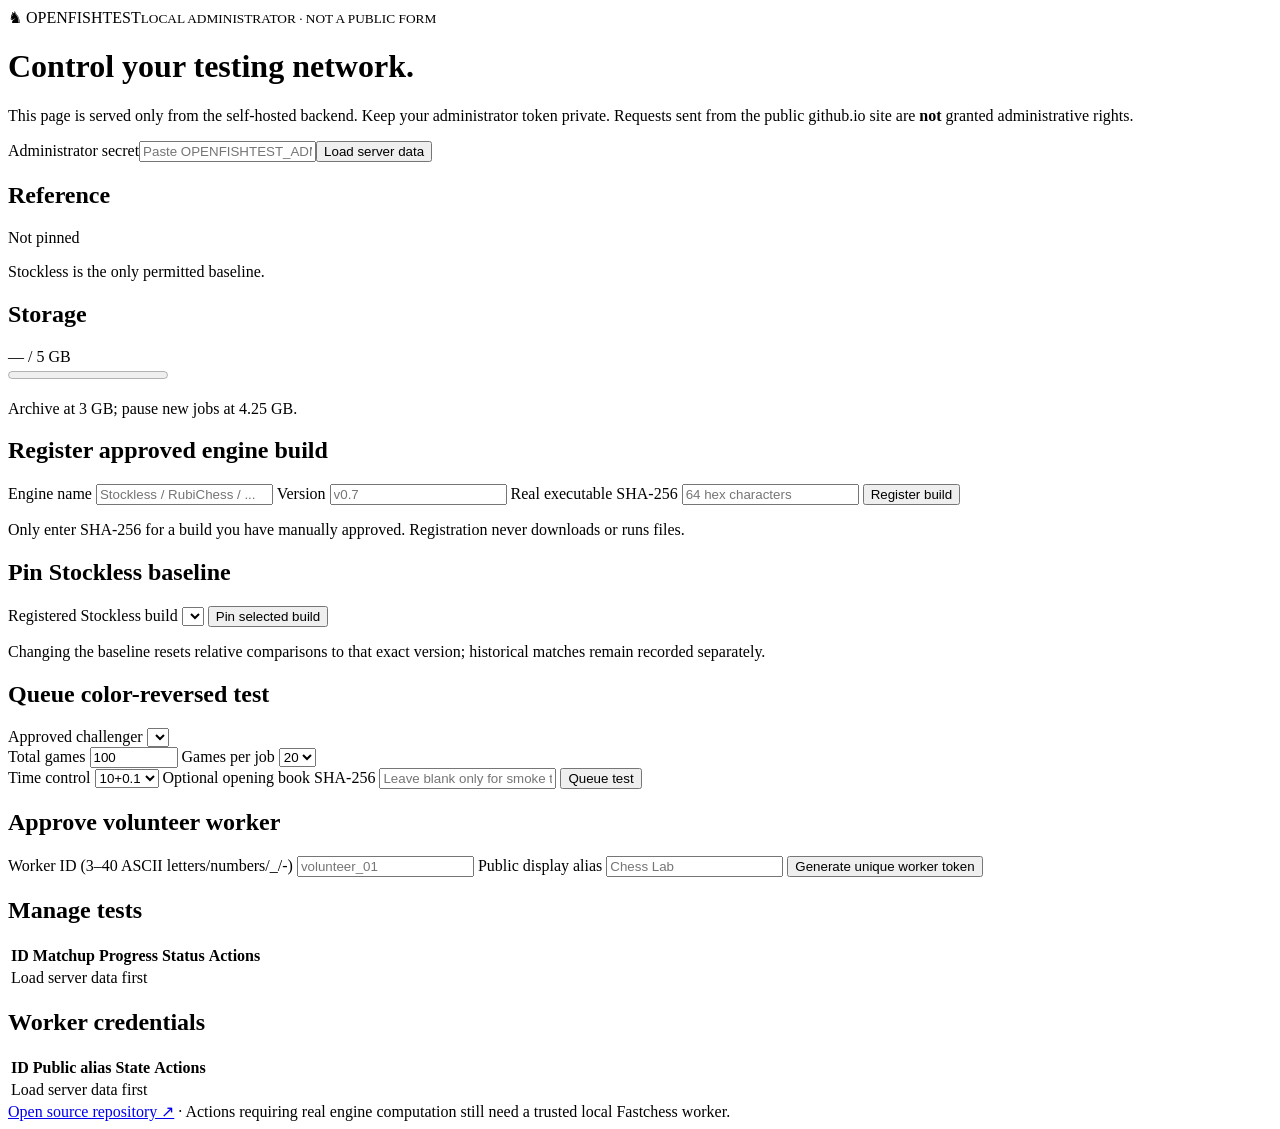
==== admin_ui/index.html @ 1e0cf1fa "feat(admin): add local no-command UCI and worker management interface" ====
<!doctype html>
<html lang="en"><head>
<meta charset="utf-8"><meta name="viewport" content="width=device-width, initial-scale=1">
<meta name="robots" content="noindex,nofollow">
<title>OpenFishtest — Local Administrator</title>
<link rel="stylesheet" href="/admin-ui/style.css">
</head><body>
<main class="container">
<header><span class="brand">♞ OPEN<span>FISH</span>TEST</span><small>LOCAL ADMINISTRATOR · NOT A PUBLIC FORM</small></header>
<h1>Control your testing network.</h1>
<p class="muted">This page is served only from the self-hosted backend. Keep your administrator token private. Requests sent from the public github.io site are <strong>not</strong> granted administrative rights.</p>
<section class="auth"><label for="admin-secret">Administrator secret</label><input type="password" id="admin-secret" autocomplete="off" placeholder="Paste OPENFISHTEST_ADMIN_TOKEN" spellcheck="false"><button id="load" type="button">Load server data</button></section>
<div id="notice" role="status" aria-live="polite"></div>
<div class="grid stats">
<section class="panel"><h2>Reference</h2><div id="ref-version">Not pinned</div><p class="muted">Stockless is the only permitted baseline.</p></section>
<section class="panel"><h2>Storage</h2><div id="storage">— / 5 GB</div><progress id="used" value="0" max="5000000000"></progress><p class="muted">Archive at 3 GB; pause new jobs at 4.25 GB.</p></section>
</div>
<div class="grid">
<section class="panel"><h2>Register approved engine build</h2>
<form id="engine-form">
<label>Engine name <input name="name" maxlength="80" required placeholder="Stockless / RubiChess / ..."></label>
<label>Version <input name="version" maxlength="80" required placeholder="v0.7"></label>
<label>Real executable SHA-256 <input name="sha256" required pattern="[0-9a-fA-F]{64}" maxlength="64" placeholder="64 hex characters"></label>
<button type="submit">Register build</button>
</form>
<p class="muted">Only enter SHA-256 for a build you have manually approved. Registration never downloads or runs files.</p>
</section>
<section class="panel"><h2>Pin Stockless baseline</h2>
<form id="reference-form">
<label>Registered Stockless build <select id="reference-choice" required></select></label>
<button type="submit">Pin selected build</button>
</form>
<p class="muted">Changing the baseline resets relative comparisons to that exact version; historical matches remain recorded separately.</p>
</section>
<section class="panel"><h2>Queue color-reversed test</h2>
<form id="test-form">
<label>Approved challenger <select id="challenger-choice" required></select></label>
<div class="split"><label>Total games <input name="games" type="number" min="2" max="1000000" step="2" value="100" required></label>
<label>Games per job <select name="batch"><option>2</option><option>4</option><option>10</option><option selected>20</option></select></label></div>
<label>Time control <select name="tc"><option value="10+0.1">10+0.1</option><option value="60+0.6">60+0.6</option></select></label>
<label>Optional opening book SHA-256 <input name="book" pattern="[a-fA-F0-9]{64}" maxlength="64" placeholder="Leave blank only for smoke tests"></label>
<button type="submit">Queue test</button>
</form>
</section>
<section class="panel"><h2>Approve volunteer worker</h2>
<form id="worker-form">
<label>Worker ID (3–40 ASCII letters/numbers/_/-) <input name="worker_id" required maxlength="40" pattern="[a-zA-Z0-9_-]{3,40}" placeholder="volunteer_01"></label>
<label>Public display alias <input name="display_name" required maxlength="48" placeholder="Chess Lab"></label>
<button type="submit">Generate unique worker token</button>
</form>
<div id="issued-token" class="secret-box" hidden><strong>One-time worker secret</strong><pre id="issued-text"></pre><button id="copy-token" type="button">Copy secret</button><p class="muted">Show this only to the approved worker. It cannot be retrieved later.</p></div>
</section>
</div>
<section class="panel"><h2>Manage tests</h2><div class="scroll"><table><thead><tr><th>ID</th><th>Matchup</th><th>Progress</th><th>Status</th><th>Actions</th></tr></thead><tbody id="test-rows"><tr><td colspan="5">Load server data first</td></tr></tbody></table></div></section>
<section class="panel"><h2>Worker credentials</h2><div class="scroll"><table><thead><tr><th>ID</th><th>Public alias</th><th>State</th><th>Actions</th></tr></thead><tbody id="worker-rows"><tr><td colspan="4">Load server data first</td></tr></tbody></table></div></section>
<footer><a href="https://github.com/gaong5247-cmd/OpenFishtest">Open source repository ↗</a> · Actions requiring real engine computation still need a trusted local Fastchess worker.</footer>
</main>
<script src="/admin-ui/app.js" defer></script>
</body></html>
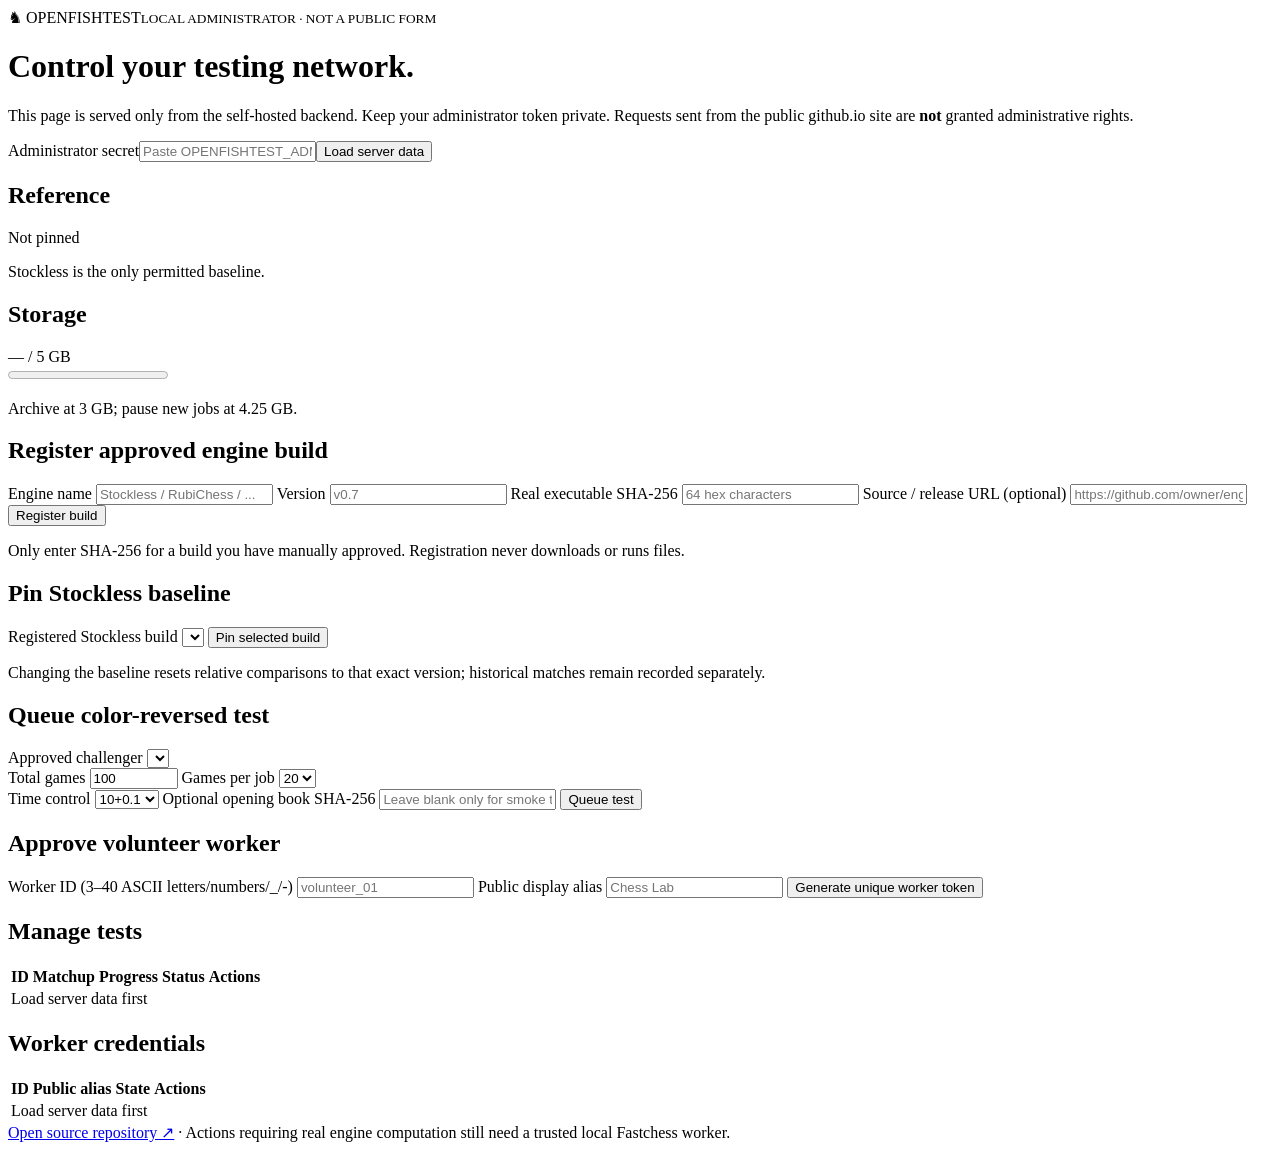
==== commit e1281bb4: "feat(engines): show and capture approved source provenance" ====
--- a/admin_ui/index.html
+++ b/admin_ui/index.html
@@ -21,6 +21,7 @@
 <label>Engine name <input name="name" maxlength="80" required placeholder="Stockless / RubiChess / ..."></label>
 <label>Version <input name="version" maxlength="80" required placeholder="v0.7"></label>
 <label>Real executable SHA-256 <input name="sha256" required pattern="[0-9a-fA-F]{64}" maxlength="64" placeholder="64 hex characters"></label>
+<label>Source / release URL (optional) <input name="source_url" type="url" maxlength="400" placeholder="https://github.com/owner/engine"></label>
 <button type="submit">Register build</button>
 </form>
 <p class="muted">Only enter SHA-256 for a build you have manually approved. Registration never downloads or runs files.</p>
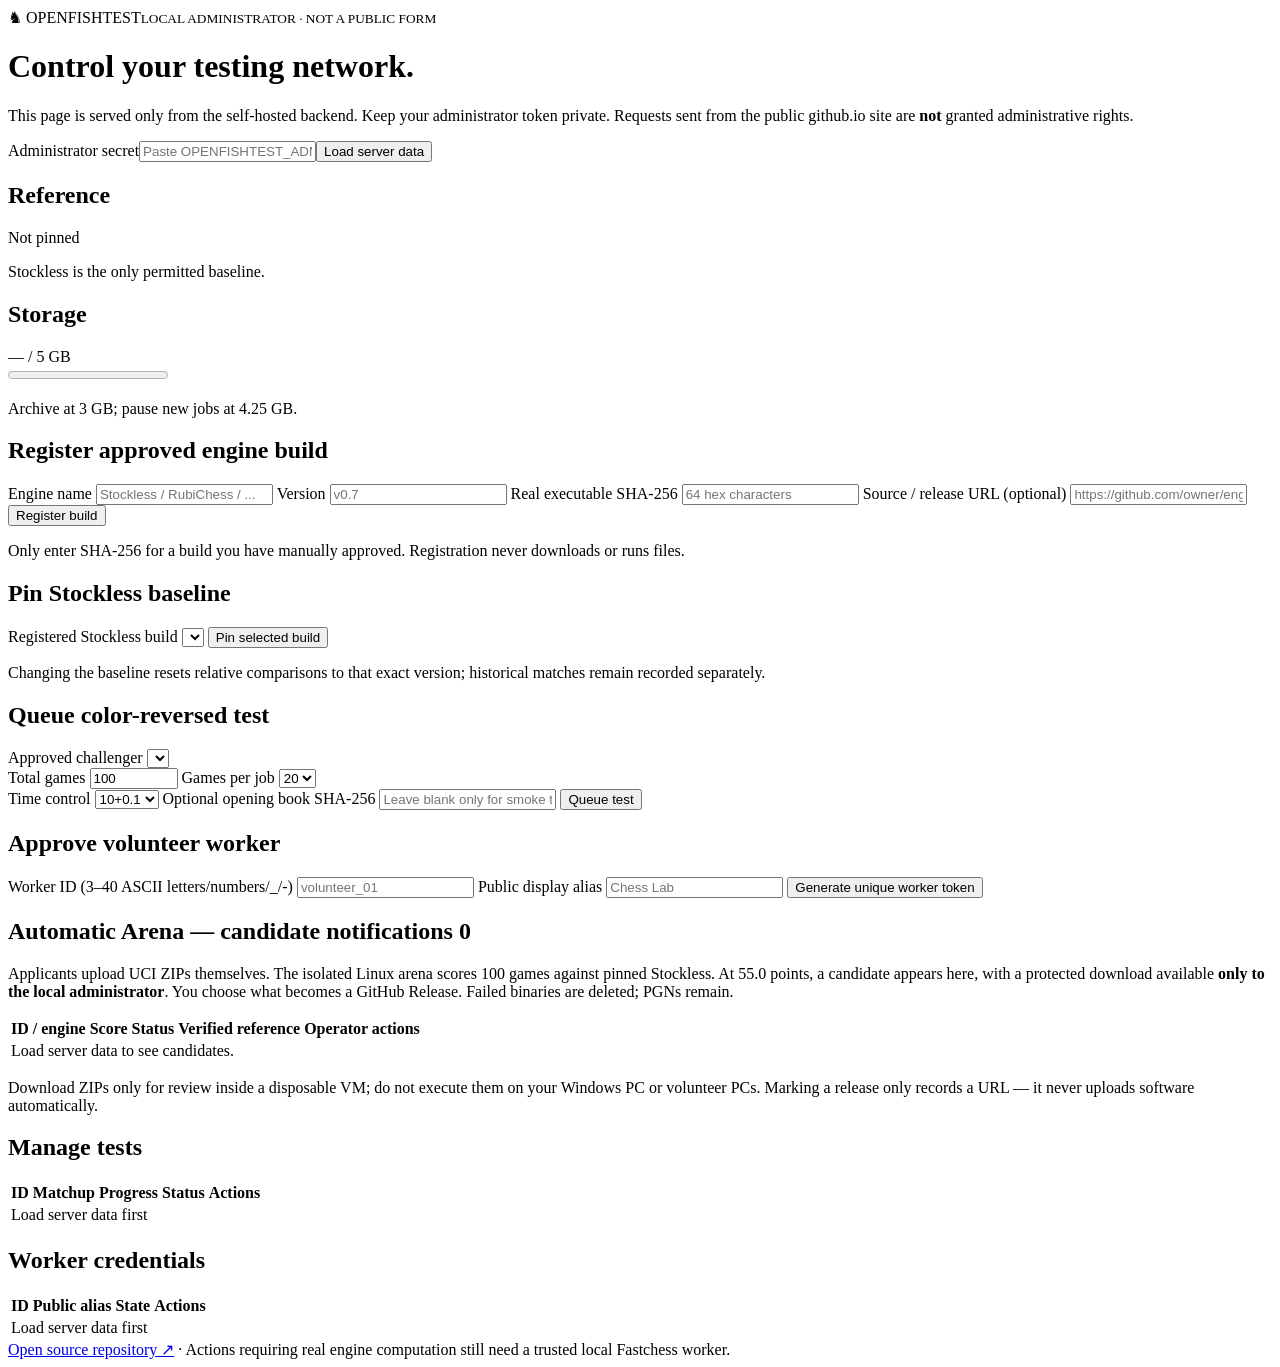
==== commit 917b8245: "feat(admin): display 55-point arena notifications and private candidate review inbox" ====
--- a/admin_ui/index.html
+++ b/admin_ui/index.html
@@ -52,6 +52,12 @@
 <div id="issued-token" class="secret-box" hidden><strong>One-time worker secret</strong><pre id="issued-text"></pre><button id="copy-token" type="button">Copy secret</button><p class="muted">Show this only to the approved worker. It cannot be retrieved later.</p></div>
 </section>
 </div>
+<section class="panel" id="arena-admin">
+<h2>Automatic Arena — candidate notifications <span id="arena-notification-count" class="notification-counter">0</span></h2>
+<p class="muted">Applicants upload UCI ZIPs themselves. The isolated Linux arena scores 100 games against pinned Stockless. At 55.0 points, a candidate appears here, with a protected download available <strong>only to the local administrator</strong>. You choose what becomes a GitHub Release. Failed binaries are deleted; PGNs remain.</p>
+<div class="scroll"><table><thead><tr><th>ID / engine</th><th>Score</th><th>Status</th><th>Verified reference</th><th>Operator actions</th></tr></thead><tbody id="arena-admin-rows"><tr><td colspan="5">Load server data to see candidates.</td></tr></tbody></table></div>
+<p class="muted">Download ZIPs only for review inside a disposable VM; do not execute them on your Windows PC or volunteer PCs. Marking a release only records a URL — it never uploads software automatically.</p>
+</section>
 <section class="panel"><h2>Manage tests</h2><div class="scroll"><table><thead><tr><th>ID</th><th>Matchup</th><th>Progress</th><th>Status</th><th>Actions</th></tr></thead><tbody id="test-rows"><tr><td colspan="5">Load server data first</td></tr></tbody></table></div></section>
 <section class="panel"><h2>Worker credentials</h2><div class="scroll"><table><thead><tr><th>ID</th><th>Public alias</th><th>State</th><th>Actions</th></tr></thead><tbody id="worker-rows"><tr><td colspan="4">Load server data first</td></tr></tbody></table></div></section>
 <footer><a href="https://github.com/gaong5247-cmd/OpenFishtest">Open source repository ↗</a> · Actions requiring real engine computation still need a trusted local Fastchess worker.</footer>
